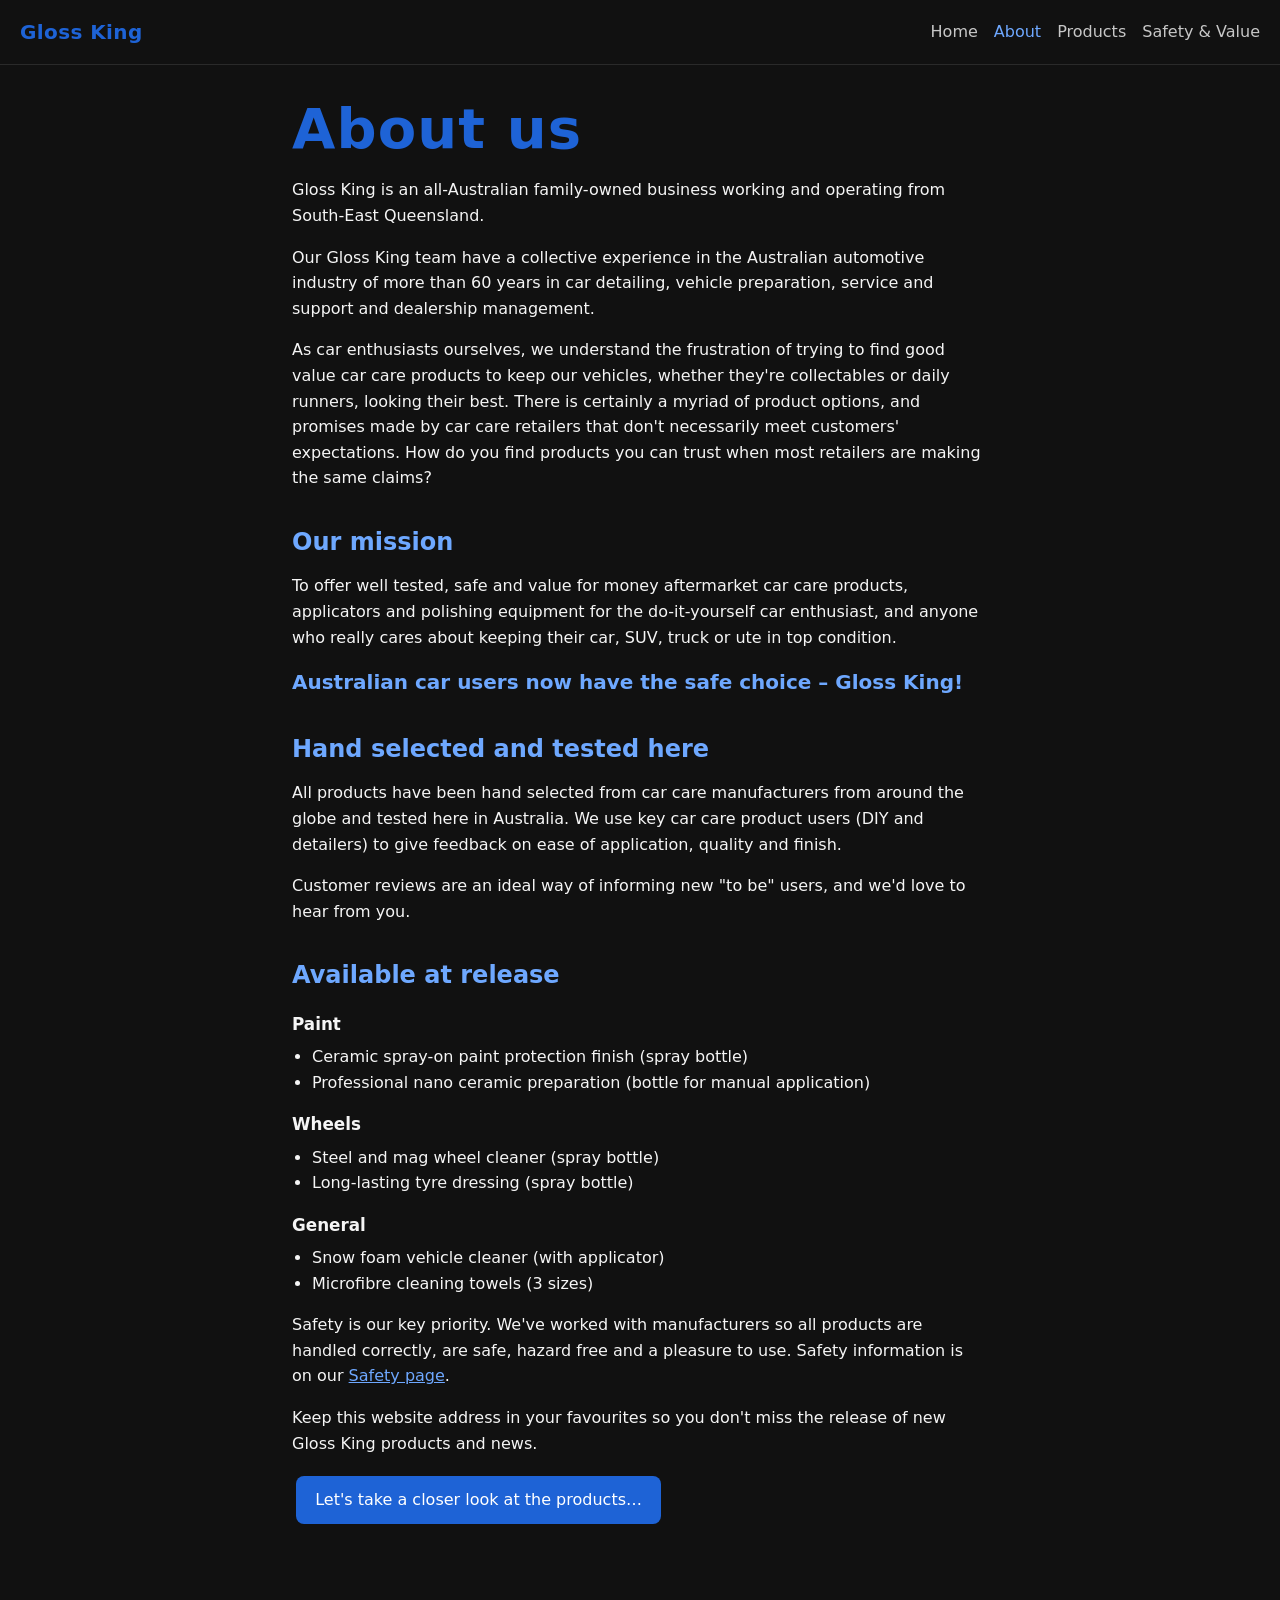
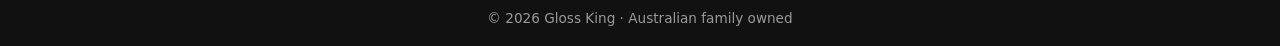
==== about.html @ d5bd8c54 "Add About, Products and Safety pages from the narrative" ====
<!doctype html>
<html lang="en-AU">
<head>
  <meta charset="utf-8">
  <meta name="viewport" content="width=device-width, initial-scale=1">
  <title>About Gloss King</title>
  <meta name="description" content="All-Australian family-owned car care business in South-East Queensland.">
  <link rel="stylesheet" href="styles.css">
</head>
<body>
  <header class="top"><a class="brand" href="index.html">Gloss King</a><nav><a href="index.html">Home</a><a href="about.html" class="on">About</a><a href="products.html">Products</a><a href="safety.html">Safety &amp; Value</a></nav></header>
  <main class="wrap">
    <h1>About us</h1>
    <p>Gloss King is an all-Australian family-owned business working and operating from South-East Queensland.</p>
    <p>Our Gloss King team have a collective experience in the Australian automotive industry of more than 60 years in car detailing, vehicle preparation, service and support and dealership management.</p>
    <p>As car enthusiasts ourselves, we understand the frustration of trying to find good value car care products to keep our vehicles, whether they're collectables or daily runners, looking their best. There is certainly a myriad of product options, and promises made by car care retailers that don't necessarily meet customers' expectations. How do you find products you can trust when most retailers are making the same claims?</p>
    <h2>Our mission</h2>
    <p>To offer well tested, safe and value for money aftermarket car care products, applicators and polishing equipment for the do-it-yourself car enthusiast, and anyone who really cares about keeping their car, SUV, truck or ute in top condition.</p>
    <p class="callout">Australian car users now have the safe choice &ndash; Gloss King!</p>
    <h2>Hand selected and tested here</h2>
    <p>All products have been hand selected from car care manufacturers from around the globe and tested here in Australia. We use key car care product users (DIY and detailers) to give feedback on ease of application, quality and finish.</p>
    <p>Customer reviews are an ideal way of informing new "to be" users, and we'd love to hear from you.</p>
    <h2>Available at release</h2>
    <h3>Paint</h3>
    <ul><li>Ceramic spray-on paint protection finish (spray bottle)</li><li>Professional nano ceramic preparation (bottle for manual application)</li></ul>
    <h3>Wheels</h3>
    <ul><li>Steel and mag wheel cleaner (spray bottle)</li><li>Long-lasting tyre dressing (spray bottle)</li></ul>
    <h3>General</h3>
    <ul><li>Snow foam vehicle cleaner (with applicator)</li><li>Microfibre cleaning towels (3 sizes)</li></ul>
    <p>Safety is our key priority. We've worked with manufacturers so all products are handled correctly, are safe, hazard free and a pleasure to use. Safety information is on our <a href="safety.html">Safety page</a>.</p>
    <p>Keep this website address in your favourites so you don't miss the release of new Gloss King products and news.</p>
    <p><a class="btn" href="products.html">Let's take a closer look at the products&hellip;</a></p>
  </main>
  <footer>&copy; <span id="y"></span> Gloss King &middot; Australian family owned</footer>
  <script>document.getElementById("y").textContent=new Date().getFullYear()</script>
</body>
</html>
---- styles.css ----
*{box-sizing:border-box;margin:0}
body{font-family:system-ui,-apple-system,"Segoe UI",Roboto,sans-serif;background:#111;color:#f5f5f5;min-height:100vh;display:flex;flex-direction:column;line-height:1.6}
a{color:#6ea8ff}
.top{display:flex;flex-wrap:wrap;gap:.5rem 1.5rem;align-items:center;justify-content:space-between;padding:1rem 1.25rem;border-bottom:1px solid #2a2a2a}
.brand{font-weight:700;font-size:1.25rem;color:#1e63d6;text-decoration:none;letter-spacing:.02em}
.top nav{display:flex;flex-wrap:wrap;gap:1rem}
.top nav a{color:#f5f5f5;text-decoration:none;opacity:.8}
.top nav a.on,.top nav a:hover{opacity:1;color:#6ea8ff}
main{flex:1}
.hero{display:flex;flex-direction:column;align-items:center;justify-content:center;text-align:center;padding:4rem 1.5rem 3rem}
h1{font-size:clamp(2rem,7vw,3.5rem);color:#1e63d6;letter-spacing:.02em;line-height:1.15;margin-bottom:1rem}
.hero h1{font-size:clamp(2.5rem,8vw,5rem)}
.tagline{font-size:1.4rem}
.sub{margin-top:.5rem;opacity:.85;max-width:34rem}
.hero p:last-child{margin-top:1.5rem}
.btn{display:inline-block;background:#1e63d6;color:#fff;text-decoration:none;padding:.7rem 1.2rem;border-radius:.5rem;margin:.25rem}
.btn.alt{background:transparent;border:1px solid #1e63d6;color:#6ea8ff}
.wrap{max-width:46rem;margin:0 auto;padding:2rem 1.25rem 3rem;width:100%}
.wrap p,.wrap ul{margin-bottom:1rem}
h2{color:#6ea8ff;margin:2rem 0 .75rem;font-size:1.5rem}
h3{margin:1rem 0 .4rem;font-size:1.05rem}
ul{padding-left:1.25rem}
.callout{font-size:1.25rem;font-weight:600;color:#6ea8ff}
.cards{display:grid;grid-template-columns:repeat(auto-fit,minmax(200px,1fr));gap:1rem;margin:1rem 0}
.card{display:block;background:#1b1b1b;border:1px solid #2a2a2a;border-radius:.6rem;padding:1rem;text-decoration:none;color:#f5f5f5}
.card h3{margin-top:0;color:#6ea8ff}
.card:hover{border-color:#1e63d6}
.note{opacity:.8;margin-top:1.5rem}
.product{border-top:1px solid #2a2a2a;padding-top:.5rem;margin-top:1.5rem}
.product h2{margin-top:1rem}
footer{text-align:center;padding:1rem;font-size:.85rem;opacity:.6}
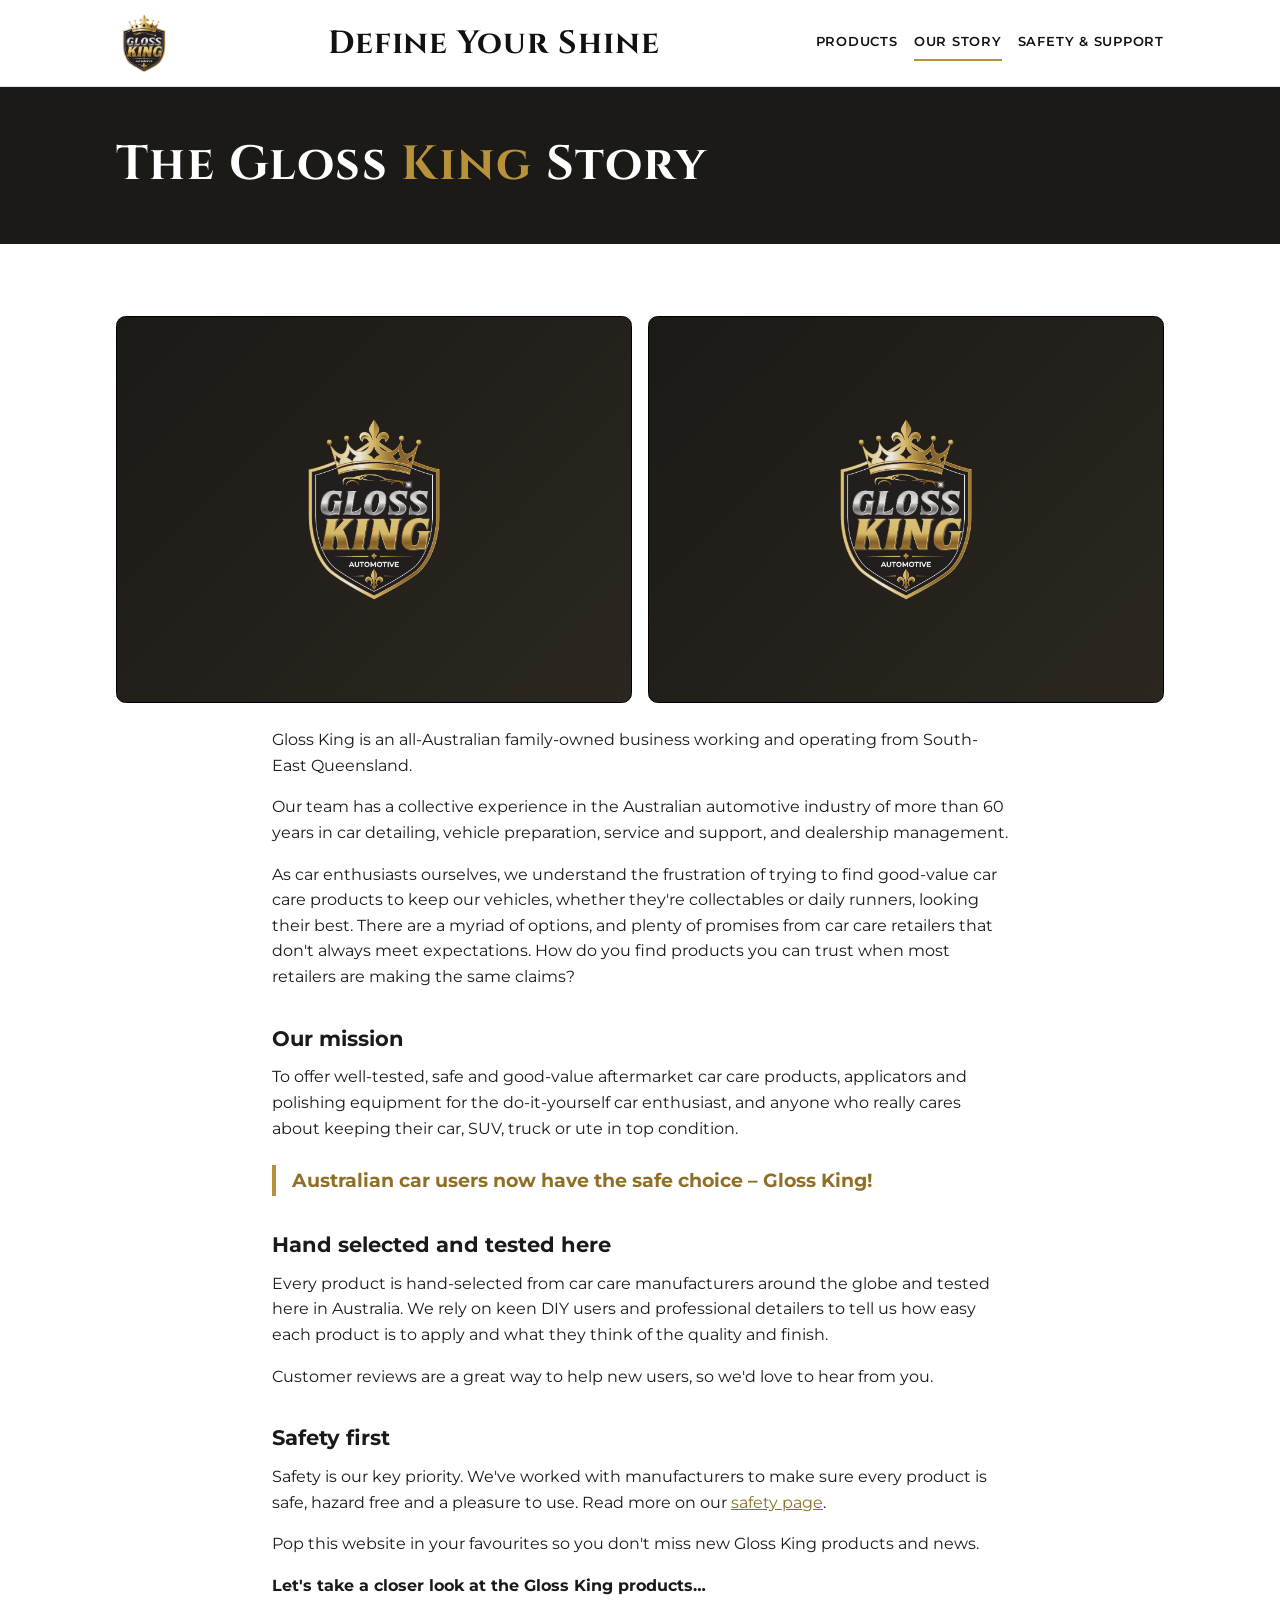
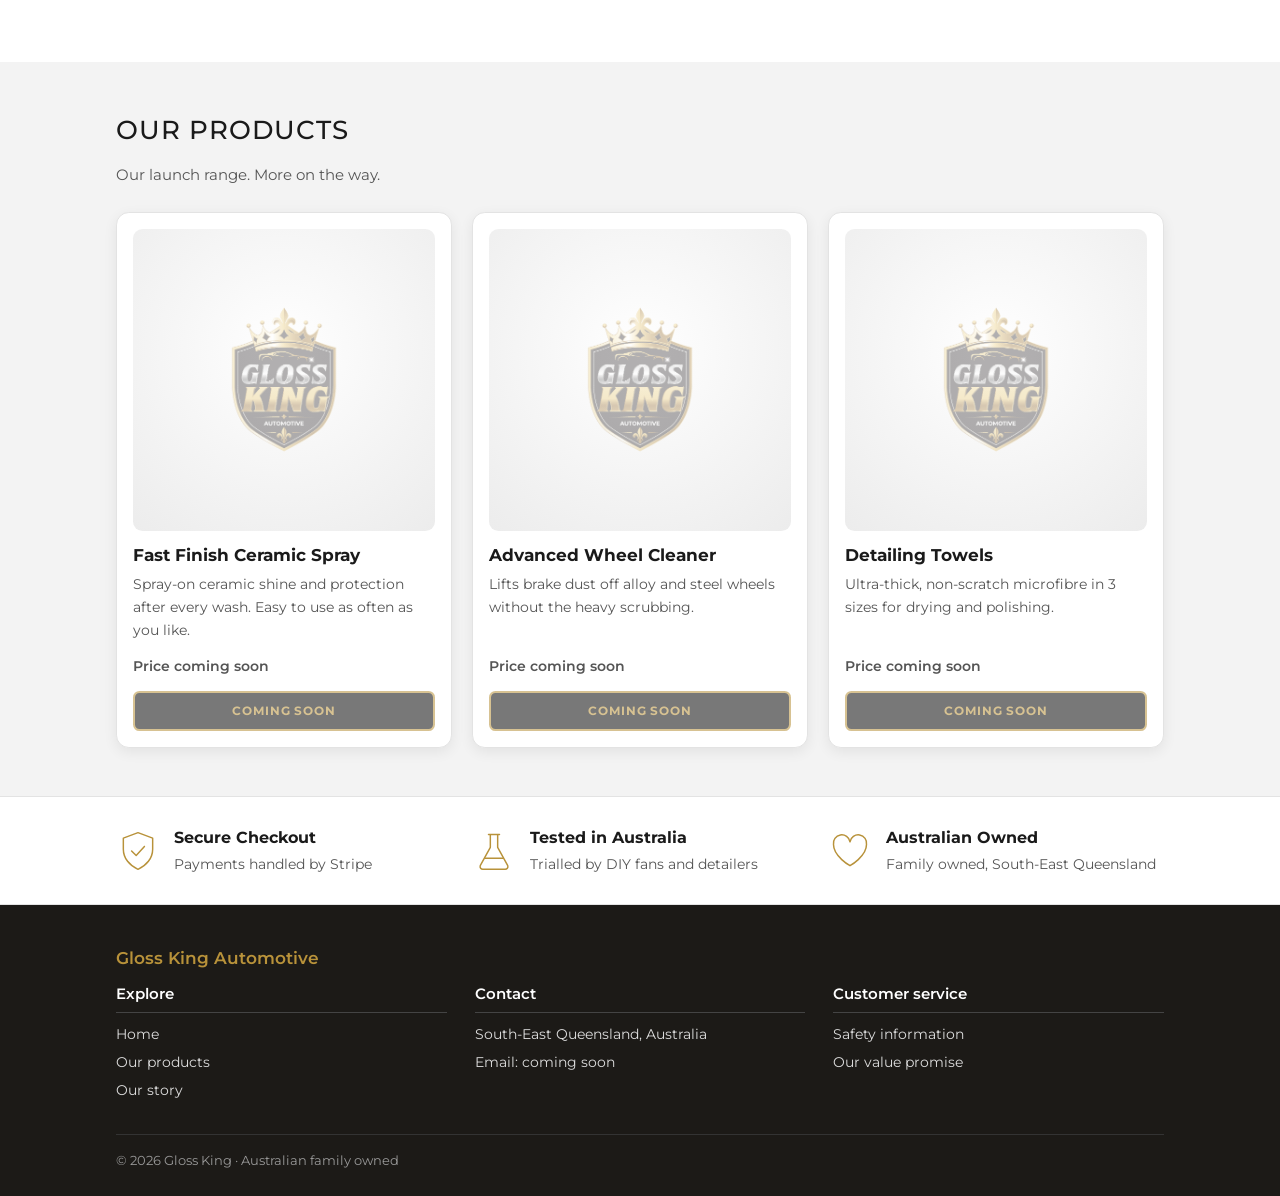
==== commit ab9955f8: "Foundation: landing page, about page and Stripe-ready product list Built from the mockup. Light them" ====
--- a/about.html
+++ b/about.html
@@ -3,35 +3,106 @@
 <head>
   <meta charset="utf-8">
   <meta name="viewport" content="width=device-width, initial-scale=1">
-  <title>About Gloss King</title>
-  <meta name="description" content="All-Australian family-owned car care business in South-East Queensland.">
+  <title>Our Story — Gloss King</title>
+  <meta name="description" content="Gloss King is an all-Australian family-owned car care business in South-East Queensland.">
+  <link rel="icon" href="images/gloss-king-logo.png">
+  <link rel="preload" href="fonts/montserrat.woff2" as="font" type="font/woff2" crossorigin>
   <link rel="stylesheet" href="styles.css">
 </head>
 <body>
-  <header class="top"><a class="brand" href="index.html">Gloss King</a><nav><a href="index.html">Home</a><a href="about.html" class="on">About</a><a href="products.html">Products</a><a href="safety.html">Safety &amp; Value</a></nav></header>
-  <main class="wrap">
-    <h1>About us</h1>
-    <p>Gloss King is an all-Australian family-owned business working and operating from South-East Queensland.</p>
-    <p>Our Gloss King team have a collective experience in the Australian automotive industry of more than 60 years in car detailing, vehicle preparation, service and support and dealership management.</p>
-    <p>As car enthusiasts ourselves, we understand the frustration of trying to find good value car care products to keep our vehicles, whether they're collectables or daily runners, looking their best. There is certainly a myriad of product options, and promises made by car care retailers that don't necessarily meet customers' expectations. How do you find products you can trust when most retailers are making the same claims?</p>
-    <h2>Our mission</h2>
-    <p>To offer well tested, safe and value for money aftermarket car care products, applicators and polishing equipment for the do-it-yourself car enthusiast, and anyone who really cares about keeping their car, SUV, truck or ute in top condition.</p>
-    <p class="callout">Australian car users now have the safe choice &ndash; Gloss King!</p>
-    <h2>Hand selected and tested here</h2>
-    <p>All products have been hand selected from car care manufacturers from around the globe and tested here in Australia. We use key car care product users (DIY and detailers) to give feedback on ease of application, quality and finish.</p>
-    <p>Customer reviews are an ideal way of informing new "to be" users, and we'd love to hear from you.</p>
-    <h2>Available at release</h2>
-    <h3>Paint</h3>
-    <ul><li>Ceramic spray-on paint protection finish (spray bottle)</li><li>Professional nano ceramic preparation (bottle for manual application)</li></ul>
-    <h3>Wheels</h3>
-    <ul><li>Steel and mag wheel cleaner (spray bottle)</li><li>Long-lasting tyre dressing (spray bottle)</li></ul>
-    <h3>General</h3>
-    <ul><li>Snow foam vehicle cleaner (with applicator)</li><li>Microfibre cleaning towels (3 sizes)</li></ul>
-    <p>Safety is our key priority. We've worked with manufacturers so all products are handled correctly, are safe, hazard free and a pleasure to use. Safety information is on our <a href="safety.html">Safety page</a>.</p>
-    <p>Keep this website address in your favourites so you don't miss the release of new Gloss King products and news.</p>
-    <p><a class="btn" href="products.html">Let's take a closer look at the products&hellip;</a></p>
+  <header class="site-header">
+    <div class="wrap">
+      <a class="logo" href="index.html" aria-label="Gloss King home"><img src="images/gloss-king-logo.png" alt="Gloss King Automotive" width="591" height="709"></a>
+      <p class="motto">Define Your Shine</p>
+      <nav class="site-nav" aria-label="Main">
+        <a href="index.html#products">Products</a>
+        <a href="about.html" aria-current="page">Our Story</a>
+        <a href="safety.html">Safety &amp; Support</a>
+      </nav>
+    </div>
+  </header>
+  <main>
+    <section class="page-title"><div class="wrap"><h1>The Gloss <em>King</em> Story</h1></div></section>
+    <section class="section">
+      <div class="wrap">
+        <div class="two-up">
+          <!-- Photo slots: swap in images/about-vehicle.jpg (collectable vehicle) and images/about-factory.jpg (modern factory) -->
+          <div class="photo-slot"><img class="ph" src="images/gloss-king-logo.png" alt="" width="591" height="709"></div>
+          <div class="photo-slot"><img class="ph" src="images/gloss-king-logo.png" alt="" width="591" height="709"></div>
+        </div>
+        <div class="narrow prose" style="margin:0 auto">
+          <p>Gloss King is an all-Australian family-owned business working and operating from South-East Queensland.</p>
+          <p>Our team has a collective experience in the Australian automotive industry of more than 60 years in car detailing, vehicle preparation, service and support, and dealership management.</p>
+          <p>As car enthusiasts ourselves, we understand the frustration of trying to find good-value car care products to keep our vehicles, whether they're collectables or daily runners, looking their best. There are a myriad of options, and plenty of promises from car care retailers that don't always meet expectations. How do you find products you can trust when most retailers are making the same claims?</p>
+          <h2>Our mission</h2>
+          <p>To offer well-tested, safe and good-value aftermarket car care products, applicators and polishing equipment for the do-it-yourself car enthusiast, and anyone who really cares about keeping their car, SUV, truck or ute in top condition.</p>
+          <p class="callout">Australian car users now have the safe choice &ndash; Gloss King!</p>
+          <h2>Hand selected and tested here</h2>
+          <p>Every product is hand-selected from car care manufacturers around the globe and tested here in Australia. We rely on keen DIY users and professional detailers to tell us how easy each product is to apply and what they think of the quality and finish.</p>
+          <p>Customer reviews are a great way to help new users, so we'd love to hear from you.</p>
+          <h2>Safety first</h2>
+          <p>Safety is our key priority. We've worked with manufacturers to make sure every product is safe, hazard free and a pleasure to use. Read more on our <a href="safety.html">safety page</a>.</p>
+          <p>Pop this website in your favourites so you don't miss new Gloss King products and news.</p>
+          <p><strong>Let's take a closer look at the Gloss King products&hellip;</strong></p>
+        </div>
+      </div>
+    </section>
+  <section class="section alt" id="products">
+    <div class="wrap">
+      <h2>Our products</h2>
+      <p class="lead-note">Our launch range. More on the way.</p>
+      <div class="products" data-products></div>
+    </div>
+  </section>
+  <section class="trust" aria-label="Why Gloss King">
+    <ul>
+      <li>
+        <svg viewBox="0 0 48 48" aria-hidden="true"><path d="M24 4l16 6v12c0 10-7 18-16 22C15 40 8 32 8 22V10z"/><path d="M17 24l5 5 9-10"/></svg>
+        <div><strong>Secure Checkout</strong><span>Payments handled by Stripe</span></div>
+      </li>
+      <li>
+        <svg viewBox="0 0 48 48" aria-hidden="true"><path d="M18 6h12M20 6v14L9 40a3 3 0 0 0 3 4h24a3 3 0 0 0 3-4L28 20V6"/><path d="M14 32h20"/></svg>
+        <div><strong>Tested in Australia</strong><span>Trialled by DIY fans and detailers</span></div>
+      </li>
+      <li>
+        <svg viewBox="0 0 48 48" aria-hidden="true"><path d="M24 40S6 30 6 17a9 9 0 0 1 18-3 9 9 0 0 1 18 3c0 13-18 23-18 23z"/></svg>
+        <div><strong>Australian Owned</strong><span>Family owned, South-East Queensland</span></div>
+      </li>
+    </ul>
+  </section>
   </main>
-  <footer>&copy; <span id="y"></span> Gloss King &middot; Australian family owned</footer>
+  <footer class="site-footer">
+    <div class="wrap">
+      <h3>Gloss King Automotive</h3>
+      <div class="cols">
+        <div>
+          <h4>Explore</h4>
+          <ul>
+            <li><a href="index.html">Home</a></li>
+            <li><a href="index.html#products">Our products</a></li>
+            <li><a href="about.html">Our story</a></li>
+          </ul>
+        </div>
+        <div>
+          <h4>Contact</h4>
+          <ul>
+            <li>South-East Queensland, Australia</li>
+            <!-- TODO: add the business support email once confirmed (doc says email-only contact) -->
+            <li>Email: coming soon</li>
+          </ul>
+        </div>
+        <div>
+          <h4>Customer service</h4>
+          <ul>
+            <li><a href="safety.html">Safety information</a></li>
+            <li><a href="safety.html#value">Our value promise</a></li>
+          </ul>
+        </div>
+      </div>
+      <p class="legal">&copy; <span id="y"></span> Gloss King &middot; Australian family owned</p>
+    </div>
+  </footer>
+  <script src="js/products.js"></script>
   <script>document.getElementById("y").textContent=new Date().getFullYear()</script>
 </body>
 </html>
--- a/styles.css
+++ b/styles.css
@@ -1,31 +1,95 @@
+@font-face{font-family:'Cinzel';font-style:normal;font-weight:400 700;font-display:swap;src:url(fonts/cinzel.woff2) format('woff2')}
+@font-face{font-family:'Montserrat';font-style:normal;font-weight:400 800;font-display:swap;src:url(fonts/montserrat.woff2) format('woff2')}
+
+:root{--gold:#b8923a;--gold-d:#8f6f26;--ink:#111;--ink2:#1c1a17;--grey:#f3f3f3;--line:#e3e3e3;--text:#1a1a1a;--muted:#555}
 *{box-sizing:border-box;margin:0}
-body{font-family:system-ui,-apple-system,"Segoe UI",Roboto,sans-serif;background:#111;color:#f5f5f5;min-height:100vh;display:flex;flex-direction:column;line-height:1.6}
-a{color:#6ea8ff}
-.top{display:flex;flex-wrap:wrap;gap:.5rem 1.5rem;align-items:center;justify-content:space-between;padding:1rem 1.25rem;border-bottom:1px solid #2a2a2a}
-.brand{font-weight:700;font-size:1.25rem;color:#1e63d6;text-decoration:none;letter-spacing:.02em}
-.top nav{display:flex;flex-wrap:wrap;gap:1rem}
-.top nav a{color:#f5f5f5;text-decoration:none;opacity:.8}
-.top nav a.on,.top nav a:hover{opacity:1;color:#6ea8ff}
+html{scroll-behavior:smooth}
+body{font-family:'Montserrat',system-ui,-apple-system,'Segoe UI',Roboto,sans-serif;color:var(--text);background:#fff;line-height:1.6;display:flex;flex-direction:column;min-height:100vh}
 main{flex:1}
-.hero{display:flex;flex-direction:column;align-items:center;justify-content:center;text-align:center;padding:4rem 1.5rem 3rem}
-h1{font-size:clamp(2rem,7vw,3.5rem);color:#1e63d6;letter-spacing:.02em;line-height:1.15;margin-bottom:1rem}
-.hero h1{font-size:clamp(2.5rem,8vw,5rem)}
-.tagline{font-size:1.4rem}
-.sub{margin-top:.5rem;opacity:.85;max-width:34rem}
-.hero p:last-child{margin-top:1.5rem}
-.btn{display:inline-block;background:#1e63d6;color:#fff;text-decoration:none;padding:.7rem 1.2rem;border-radius:.5rem;margin:.25rem}
-.btn.alt{background:transparent;border:1px solid #1e63d6;color:#6ea8ff}
-.wrap{max-width:46rem;margin:0 auto;padding:2rem 1.25rem 3rem;width:100%}
-.wrap p,.wrap ul{margin-bottom:1rem}
-h2{color:#6ea8ff;margin:2rem 0 .75rem;font-size:1.5rem}
-h3{margin:1rem 0 .4rem;font-size:1.05rem}
-ul{padding-left:1.25rem}
-.callout{font-size:1.25rem;font-weight:600;color:#6ea8ff}
-.cards{display:grid;grid-template-columns:repeat(auto-fit,minmax(200px,1fr));gap:1rem;margin:1rem 0}
-.card{display:block;background:#1b1b1b;border:1px solid #2a2a2a;border-radius:.6rem;padding:1rem;text-decoration:none;color:#f5f5f5}
-.card h3{margin-top:0;color:#6ea8ff}
-.card:hover{border-color:#1e63d6}
-.note{opacity:.8;margin-top:1.5rem}
-.product{border-top:1px solid #2a2a2a;padding-top:.5rem;margin-top:1.5rem}
-.product h2{margin-top:1rem}
-footer{text-align:center;padding:1rem;font-size:.85rem;opacity:.6}
+img{max-width:100%;height:auto;display:block}
+a{color:var(--gold-d)}
+.sr-only{position:absolute;width:1px;height:1px;overflow:hidden;clip:rect(0 0 0 0);white-space:nowrap}
+.wrap{max-width:68rem;margin:0 auto;padding:0 1.25rem}
+.narrow{max-width:46rem}
+
+/* header */
+.site-header{background:#fff;border-bottom:1px solid var(--line);position:sticky;top:0;z-index:10}
+.site-header .wrap{display:grid;grid-template-columns:auto 1fr auto;align-items:center;gap:.75rem;padding-top:.6rem;padding-bottom:.6rem}
+.logo img{width:56px;height:auto}
+.motto{font-family:'Cinzel',Georgia,serif;font-weight:700;text-align:center;font-size:clamp(1.05rem,5vw,2rem);letter-spacing:.03em;text-transform:none;color:var(--ink)}
+.site-nav{display:flex;gap:1rem;font-size:.8rem;font-weight:600}
+.site-nav a{color:var(--ink);text-decoration:none;text-transform:uppercase;letter-spacing:.06em;padding:.4rem 0;border-bottom:2px solid transparent}
+.site-nav a:hover,.site-nav a[aria-current]{border-bottom-color:var(--gold)}
+@media(max-width:640px){.site-header .wrap{grid-template-columns:auto 1fr}.site-nav{grid-column:1/-1;justify-content:center;gap:1.25rem;padding-top:.25rem;border-top:1px solid var(--line)}.logo img{width:48px}}
+
+/* buttons */
+.btn{display:inline-block;font:700 .85rem/1 'Montserrat',sans-serif;text-transform:uppercase;letter-spacing:.08em;text-decoration:none;color:var(--gold);background:#0b0b0b;border:2px solid var(--gold);border-radius:.4rem;padding:.95rem 1.6rem;box-shadow:0 3px 10px rgba(0,0,0,.25);cursor:pointer;transition:transform .15s,box-shadow .15s}
+.btn:hover{transform:translateY(-1px);box-shadow:0 6px 14px rgba(0,0,0,.3)}
+.btn[aria-disabled=true]{opacity:.55;cursor:not-allowed;pointer-events:none;box-shadow:none}
+.btn.sm{padding:.75rem 1rem;width:100%;text-align:center;font-size:.75rem}
+
+/* hero */
+.hero{background:linear-gradient(100deg,#f7f7f7 0%,#e9e9e9 55%,#d9d9d9 100%);border-bottom:1px solid var(--line)}
+.hero .wrap{display:grid;grid-template-columns:1.1fr .9fr;align-items:center;gap:2rem;padding-top:3rem;padding-bottom:3rem}
+.hero h1{font-weight:800;font-size:clamp(1.7rem,5.5vw,3rem);line-height:1.12;text-transform:uppercase;letter-spacing:.01em}
+.hero h1 em{font-style:normal;color:var(--gold)}
+.hero p{margin:1rem 0 1.6rem;font-size:clamp(1rem,2.6vw,1.25rem);max-width:32rem}
+.hero-art{display:flex;justify-content:center}
+.hero-art img{width:min(320px,70%);filter:drop-shadow(0 14px 24px rgba(0,0,0,.35))}
+@media(max-width:760px){.hero .wrap{grid-template-columns:1fr;padding-top:2rem;padding-bottom:2rem}.hero-art{order:-1}.hero-art img{width:150px}}
+
+/* sections */
+.section{padding:3rem 0}
+.section h2,.eyebrow-title{font-weight:500;font-size:clamp(1.2rem,3.5vw,1.6rem);text-transform:uppercase;letter-spacing:.04em;margin-bottom:1.5rem}
+.section.alt{background:var(--grey)}
+.lead-note{color:var(--muted);margin:-.75rem 0 1.5rem;font-size:.95rem}
+
+/* product cards */
+.products{display:grid;grid-template-columns:repeat(auto-fit,minmax(15rem,1fr));gap:1.25rem}
+.product{background:#fff;border:1px solid var(--line);border-radius:.8rem;padding:1rem;display:flex;flex-direction:column;box-shadow:0 4px 14px rgba(0,0,0,.07)}
+.product-img{aspect-ratio:1/1;background:radial-gradient(circle at 50% 40%,#fff,#ececec);border-radius:.6rem;display:flex;align-items:center;justify-content:center;margin-bottom:.9rem;overflow:hidden}
+.product-img img.ph{width:46%;opacity:.35}
+.product-img img.photo{width:100%;height:100%;object-fit:contain}
+.product h3{font-size:1.05rem;font-weight:700;line-height:1.3}
+.product p{font-size:.9rem;color:var(--muted);margin:.4rem 0 .8rem;flex:1}
+.price{font-weight:800;font-size:1.25rem;margin-bottom:.8rem}
+.price.tbc{font-size:.9rem;font-weight:600;color:var(--muted)}
+
+/* story */
+.story{display:grid;grid-template-columns:1.1fr .9fr;gap:2rem;align-items:center}
+.story h2.big{font-weight:800;font-size:clamp(1.6rem,5vw,2.6rem);line-height:1.1;margin-bottom:1rem;letter-spacing:0}
+.story p{margin-bottom:1rem}
+.photo-slot{aspect-ratio:4/3;border-radius:.6rem;background:linear-gradient(135deg,#1c1a17,#2b2720);display:flex;align-items:center;justify-content:center;overflow:hidden;border:1px solid #000}
+.photo-slot img.ph{width:34%;opacity:.9}
+.photo-slot img.photo{width:100%;height:100%;object-fit:cover}
+@media(max-width:760px){.story{grid-template-columns:1fr}}
+
+/* trust strip */
+.trust{border-top:1px solid var(--line);border-bottom:1px solid var(--line);background:#fff}
+.trust ul{list-style:none;padding:0;display:grid;grid-template-columns:repeat(auto-fit,minmax(13rem,1fr));gap:1.25rem;padding:1.75rem 1.25rem;max-width:68rem;margin:0 auto}
+.trust li{display:flex;align-items:center;gap:.9rem}
+.trust svg{flex:none;width:44px;height:44px;stroke:var(--gold);fill:none;stroke-width:1.6;stroke-linecap:round;stroke-linejoin:round}
+.trust strong{display:block;font-size:1rem}
+.trust span{font-size:.85rem;color:var(--muted)}
+
+/* page (about, safety) */
+.page-title{background:var(--ink2);color:#fff;padding:2.5rem 0}
+.page-title h1{font-family:'Cinzel',Georgia,serif;font-size:clamp(1.8rem,6vw,3rem);letter-spacing:.03em}
+.page-title h1 em{font-style:normal;color:var(--gold)}
+.prose h2{font-weight:700;font-size:1.3rem;text-transform:none;letter-spacing:0;margin:2rem 0 .6rem}
+.prose p,.prose ul{margin-bottom:1rem}
+.prose ul{padding-left:1.25rem}
+.callout{font-weight:700;font-size:1.2rem;color:var(--gold-d);border-left:4px solid var(--gold);padding-left:1rem;margin:1.5rem 0}
+.two-up{display:grid;grid-template-columns:1fr 1fr;gap:1rem;margin:1.5rem 0}
+@media(max-width:600px){.two-up{grid-template-columns:1fr}}
+
+/* footer */
+.site-footer{background:var(--ink2);color:#ddd;padding:2.5rem 0 1.5rem;font-size:.9rem}
+.site-footer h3{color:var(--gold);font-size:1.05rem;font-weight:600;margin-bottom:.6rem}
+.site-footer .cols{display:grid;grid-template-columns:repeat(auto-fit,minmax(13rem,1fr));gap:1.75rem}
+.site-footer .cols>div>h4{color:#fff;font-size:.95rem;font-weight:600;border-bottom:1px solid #444;padding-bottom:.4rem;margin-bottom:.6rem}
+.site-footer ul{list-style:none;padding:0}
+.site-footer li{margin:.3rem 0}
+.site-footer a{color:#ddd;text-decoration:none}
+.site-footer a:hover{color:var(--gold)}
+.site-footer .legal{margin-top:1.75rem;padding-top:1rem;border-top:1px solid #333;font-size:.8rem;color:#999}
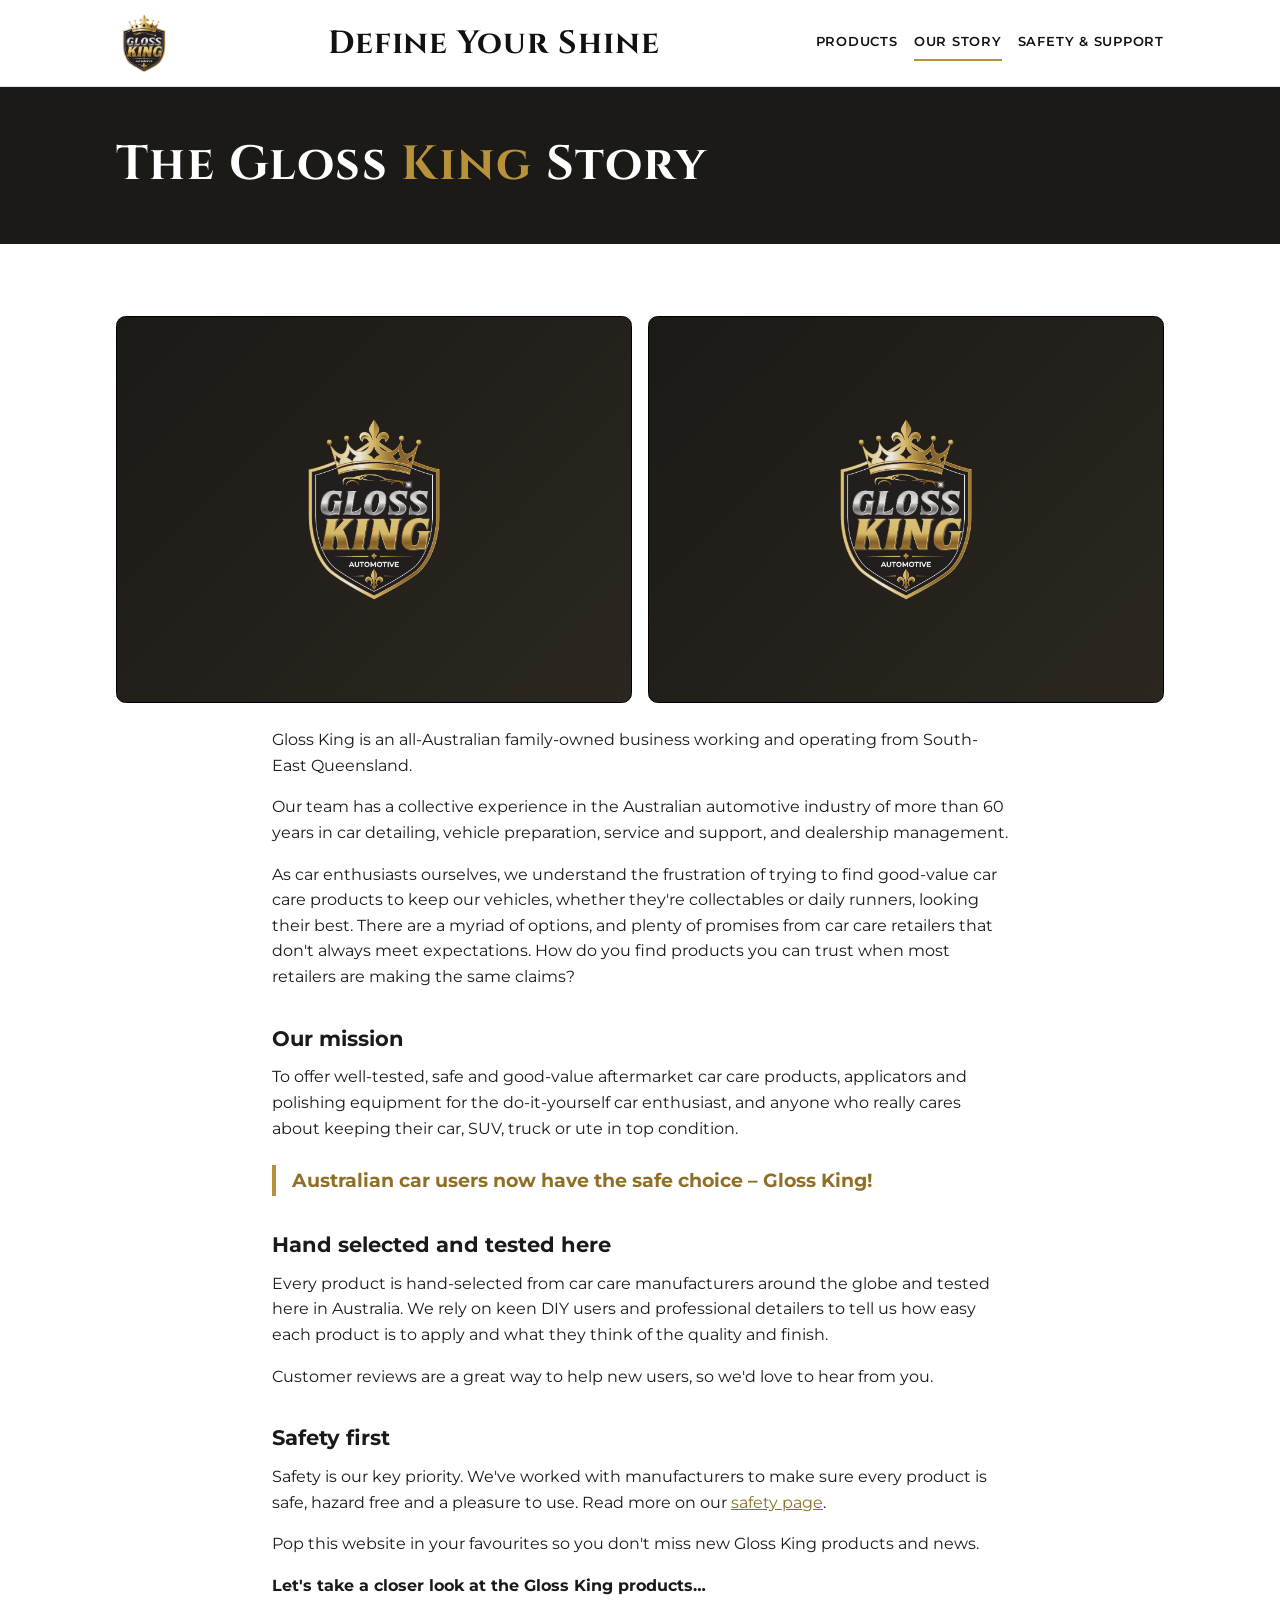
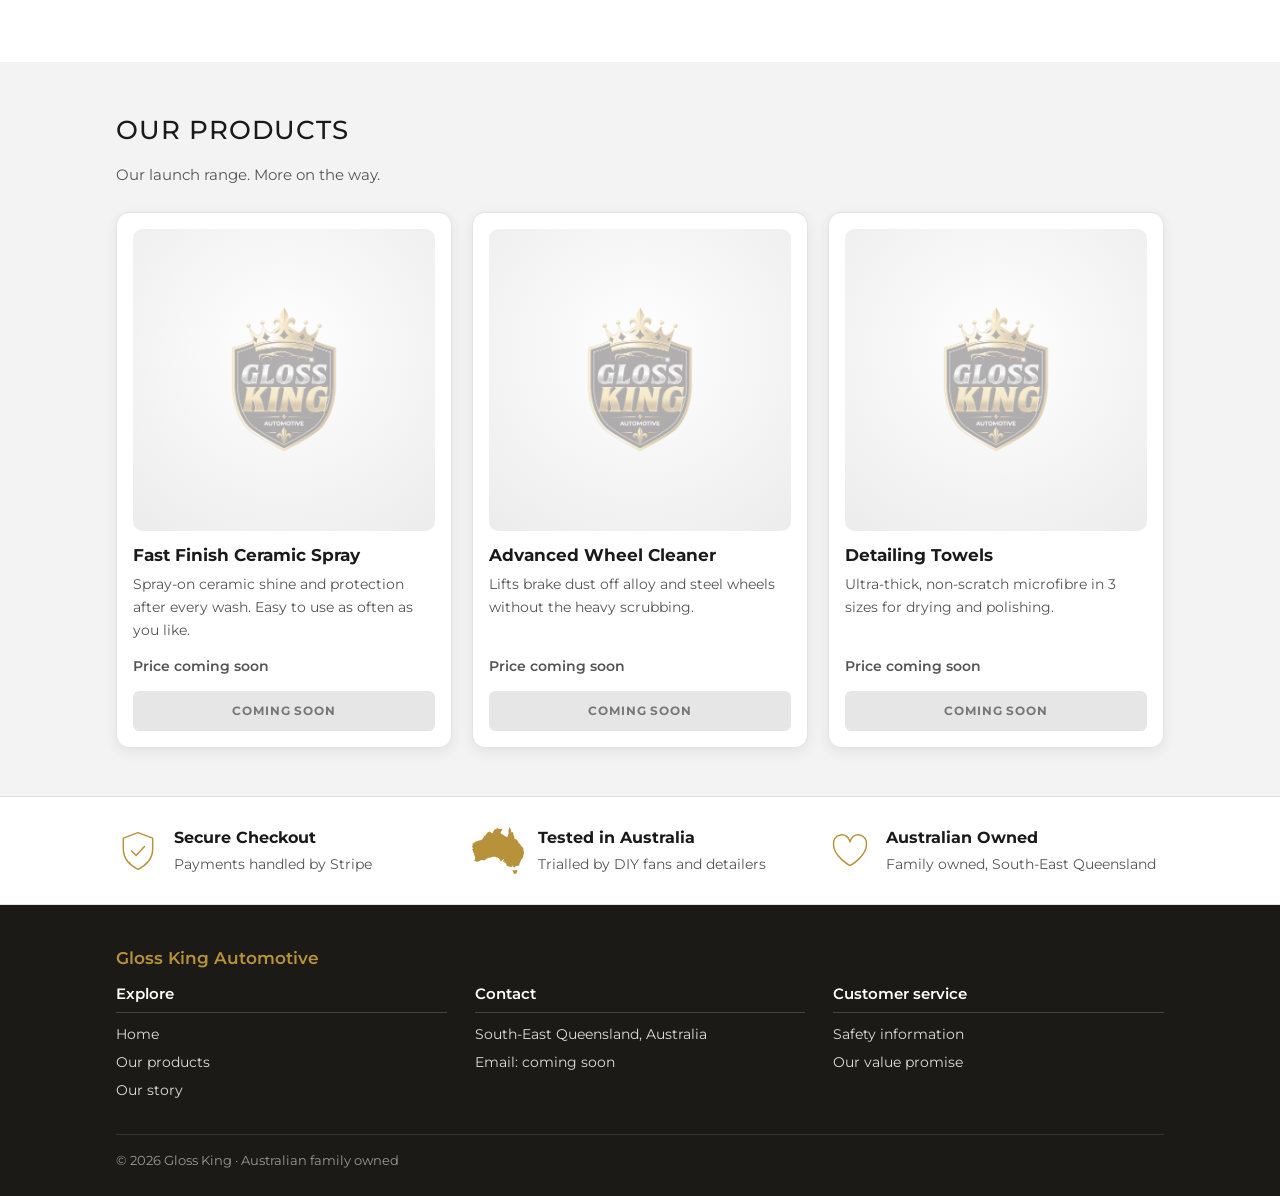
==== commit addde738: "Solid gold buttons (no black), Australia map icon for Tested in Australia" ====
--- a/about.html
+++ b/about.html
@@ -61,7 +61,7 @@
         <div><strong>Secure Checkout</strong><span>Payments handled by Stripe</span></div>
       </li>
       <li>
-        <svg viewBox="0 0 48 48" aria-hidden="true"><path d="M18 6h12M20 6v14L9 40a3 3 0 0 0 3 4h24a3 3 0 0 0 3-4L28 20V6"/><path d="M14 32h20"/></svg>
+        <svg class="map" aria-hidden="true" xmlns="http://www.w3.org/2000/svg" viewBox="0 0 100 90.4"><path d="M79.7 82.6 L82.1 83.6 L83.4 83.2 L85.4 82.7 L86.9 82.8 L87.1 86.1 L86.2 87.0 L85.9 89.3 L85.1 88.5 L83.3 90.4 L82.8 90.3 L81.3 90.2 L79.8 87.8 L79.4 86.0 L78.0 83.6 L78.1 82.4 L79.7 82.6Z M75.1 8.5 L76.0 10.6 L77.6 9.6 L78.4 10.8 L79.6 11.8 L79.4 13.1 L79.9 15.4 L80.3 16.8 L80.9 17.1 L81.6 19.5 L81.3 20.9 L82.1 22.7 L84.8 24.2 L86.6 25.5 L88.3 26.7 L87.9 27.3 L89.4 29.1 L90.3 32.0 L91.3 31.4 L92.3 32.6 L92.9 32.2 L93.4 35.1 L95.1 36.8 L96.3 37.8 L98.2 40.0 L98.9 42.2 L99.0 43.8 L98.8 45.5 L100.0 47.8 L99.9 50.3 L99.4 51.5 L98.8 54.0 L98.8 55.6 L98.3 57.5 L97.2 60.0 L95.4 61.4 L94.5 63.5 L93.6 64.8 L92.9 67.2 L91.9 68.6 L91.3 70.6 L91.0 72.5 L91.1 73.4 L89.7 74.3 L86.9 74.4 L84.6 75.6 L83.5 76.6 L82.0 77.8 L79.9 76.6 L78.4 76.1 L78.8 74.7 L77.4 75.2 L75.2 77.2 L73.1 76.4 L71.7 76.0 L70.3 75.8 L67.9 75.0 L66.3 73.3 L65.8 71.2 L65.2 69.9 L64.0 68.7 L61.6 68.4 L62.4 67.1 L61.8 65.0 L60.6 66.9 L58.4 67.4 L59.7 65.9 L60.1 64.3 L61.0 63.0 L60.8 61.0 L58.8 63.3 L57.3 64.3 L56.3 66.4 L54.4 65.3 L54.4 63.8 L52.9 61.9 L51.6 60.8 L52.0 60.2 L48.8 58.5 L47.1 58.5 L44.7 57.1 L40.3 57.4 L37.0 58.4 L34.2 59.3 L31.8 59.1 L29.2 60.5 L27.1 61.1 L26.6 62.6 L25.7 63.7 L23.5 63.8 L22.0 64.0 L19.8 63.5 L18.0 63.8 L16.3 63.9 L14.8 65.4 L14.1 65.3 L12.8 66.0 L11.6 66.9 L9.8 66.8 L8.2 66.8 L5.5 65.1 L4.2 64.5 L4.2 63.0 L5.5 62.6 L5.9 62.0 L5.8 61.0 L6.1 59.1 L5.8 57.4 L4.5 54.7 L4.1 53.1 L4.2 51.5 L3.2 49.8 L3.2 49.0 L2.1 47.9 L1.8 45.7 L0.3 43.5 L0.0 42.4 L1.1 43.6 L0.3 41.0 L1.5 41.8 L2.2 42.9 L2.2 41.5 L1.0 39.3 L0.7 38.4 L0.1 37.6 L0.4 36.0 L0.9 35.4 L1.3 34.0 L1.0 32.4 L2.0 30.4 L2.2 32.5 L3.3 30.6 L5.3 29.7 L6.5 28.5 L8.4 27.5 L9.5 27.3 L10.2 27.6 L12.2 26.6 L13.7 26.3 L14.0 25.7 L14.7 25.5 L16.1 25.5 L18.7 24.7 L20.0 23.5 L20.7 22.0 L22.1 20.7 L22.2 19.6 L22.3 18.1 L24.0 15.7 L25.1 18.1 L26.2 17.6 L25.3 16.3 L26.0 14.9 L27.1 15.5 L27.4 13.4 L28.8 12.1 L29.4 11.0 L30.7 10.5 L30.7 9.8 L31.8 10.1 L31.8 9.4 L32.9 9.0 L34.1 8.6 L36.0 9.9 L37.3 11.5 L38.9 11.5 L40.5 11.8 L39.9 10.3 L41.1 8.1 L42.3 7.4 L41.9 6.7 L42.9 5.1 L44.5 4.2 L45.7 4.5 L47.8 4.0 L47.8 2.6 L45.9 1.7 L47.3 1.3 L48.9 1.9 L50.2 3.1 L52.3 3.8 L53.0 3.5 L54.6 4.3 L56.0 3.5 L57.0 3.8 L57.6 3.3 L58.7 4.6 L58.0 6.1 L57.1 7.2 L56.2 7.3 L56.5 8.4 L55.8 9.8 L54.9 11.1 L55.1 11.9 L57.1 13.4 L59.0 14.3 L60.3 15.2 L62.1 16.8 L62.8 16.8 L64.1 17.5 L64.4 18.4 L66.8 19.3 L68.4 18.4 L68.9 16.9 L69.4 15.7 L69.7 14.2 L70.5 12.0 L70.2 10.7 L70.3 9.9 L70.0 8.3 L70.4 6.2 L70.9 5.7 L70.5 4.8 L71.1 3.3 L71.5 1.8 L71.6 1.0 L72.5 0.0 L73.2 1.3 L73.4 3.1 L74.0 3.4 L74.1 4.5 L75.0 5.9 L75.2 7.5 L75.1 8.5Z"/></svg>
         <div><strong>Tested in Australia</strong><span>Trialled by DIY fans and detailers</span></div>
       </li>
       <li>
--- a/styles.css
+++ b/styles.css
@@ -23,9 +23,10 @@
 @media(max-width:640px){.site-header .wrap{grid-template-columns:auto 1fr}.site-nav{grid-column:1/-1;justify-content:center;gap:1.25rem;padding-top:.25rem;border-top:1px solid var(--line)}.logo img{width:48px}}
 
 /* buttons */
-.btn{display:inline-block;font:700 .85rem/1 'Montserrat',sans-serif;text-transform:uppercase;letter-spacing:.08em;text-decoration:none;color:var(--gold);background:#0b0b0b;border:2px solid var(--gold);border-radius:.4rem;padding:.95rem 1.6rem;box-shadow:0 3px 10px rgba(0,0,0,.25);cursor:pointer;transition:transform .15s,box-shadow .15s}
-.btn:hover{transform:translateY(-1px);box-shadow:0 6px 14px rgba(0,0,0,.3)}
-.btn[aria-disabled=true]{opacity:.55;cursor:not-allowed;pointer-events:none;box-shadow:none}
+.btn{display:inline-block;font:700 .85rem/1 'Montserrat',sans-serif;text-transform:uppercase;letter-spacing:.08em;text-decoration:none;color:#fff;background:var(--gold-d);border:2px solid var(--gold-d);border-radius:.4rem;padding:.95rem 1.6rem;cursor:pointer;transition:background .15s,border-color .15s,transform .15s}
+.btn:hover{background:#7a5d1d;border-color:#7a5d1d;transform:translateY(-1px)}
+.btn:focus-visible{outline:3px solid #111;outline-offset:2px}
+.btn[aria-disabled=true]{background:#e6e6e6;border-color:#e6e6e6;color:#777;cursor:not-allowed;pointer-events:none;transform:none}
 .btn.sm{padding:.75rem 1rem;width:100%;text-align:center;font-size:.75rem}
 
 /* hero */
@@ -93,3 +94,4 @@
 .site-footer a{color:#ddd;text-decoration:none}
 .site-footer a:hover{color:var(--gold)}
 .site-footer .legal{margin-top:1.75rem;padding-top:1rem;border-top:1px solid #333;font-size:.8rem;color:#999}
+.trust svg.map{fill:var(--gold);stroke:none;width:52px;height:47px}
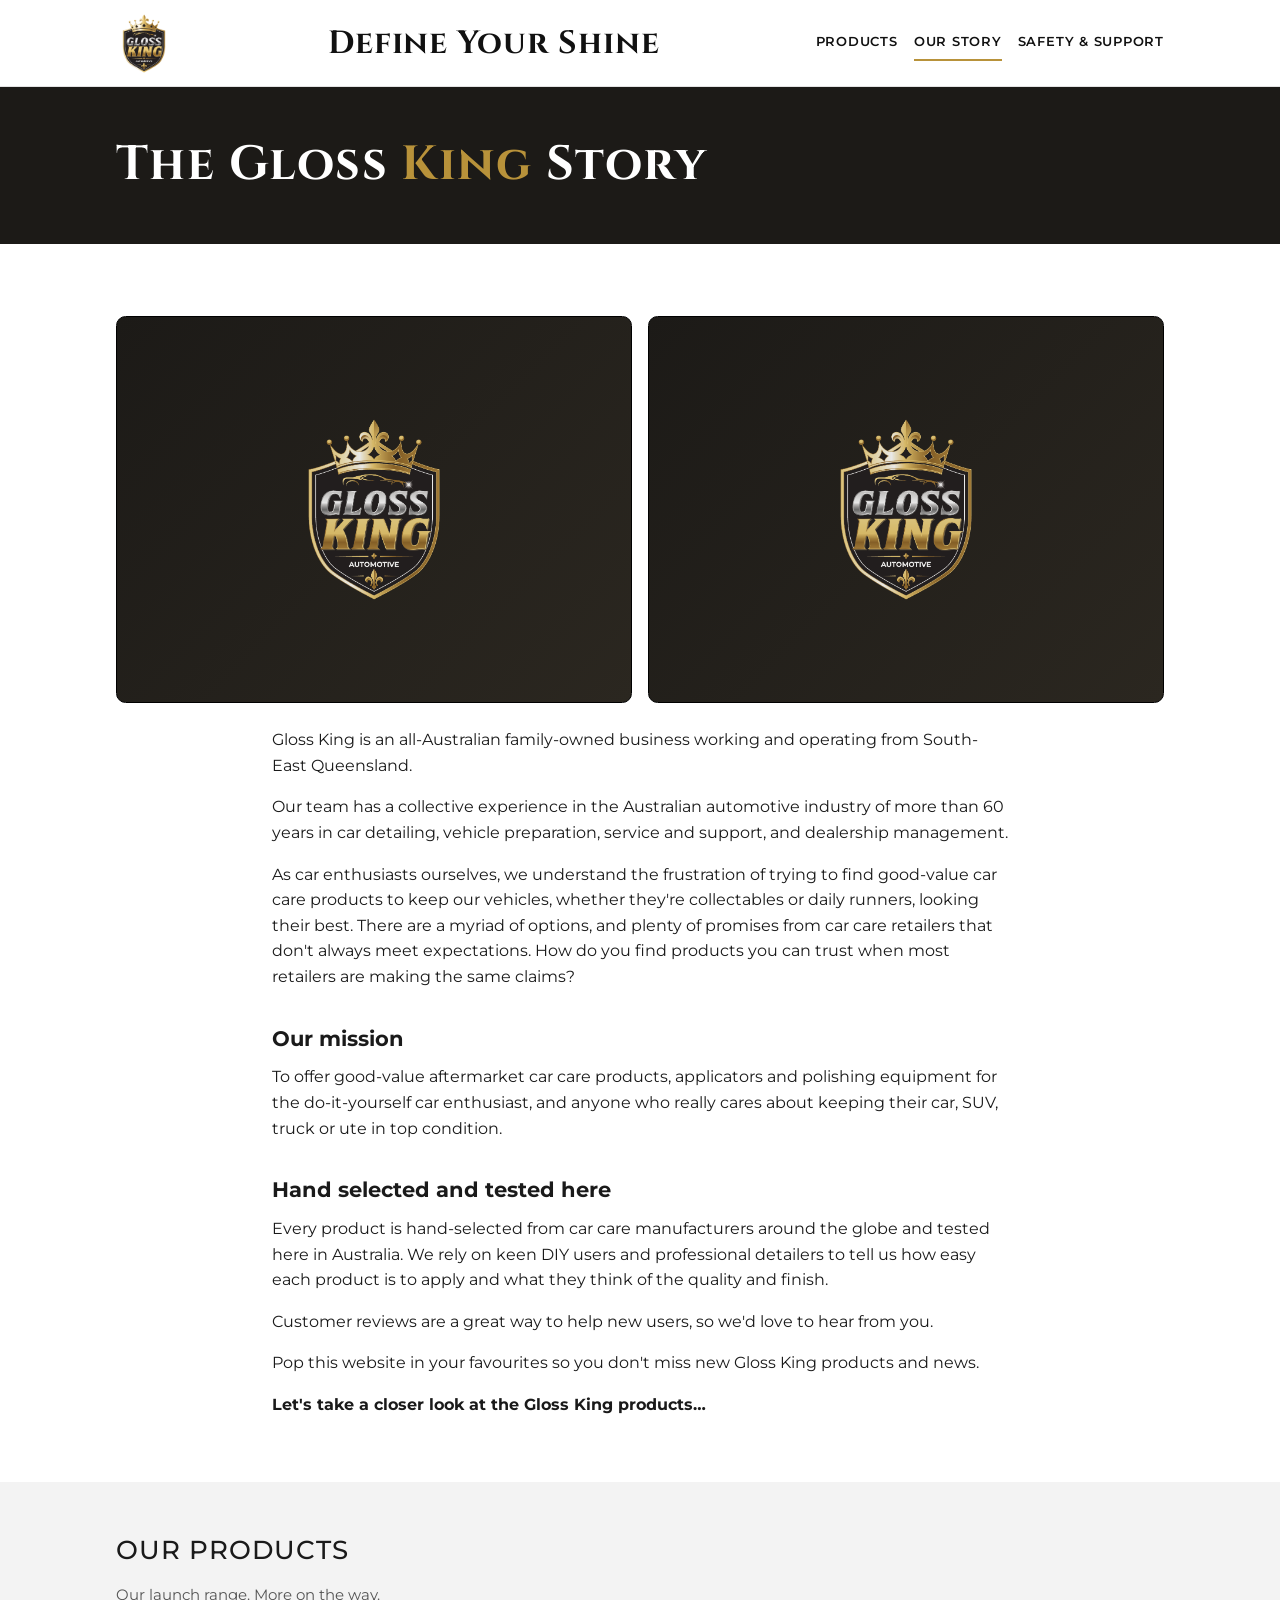
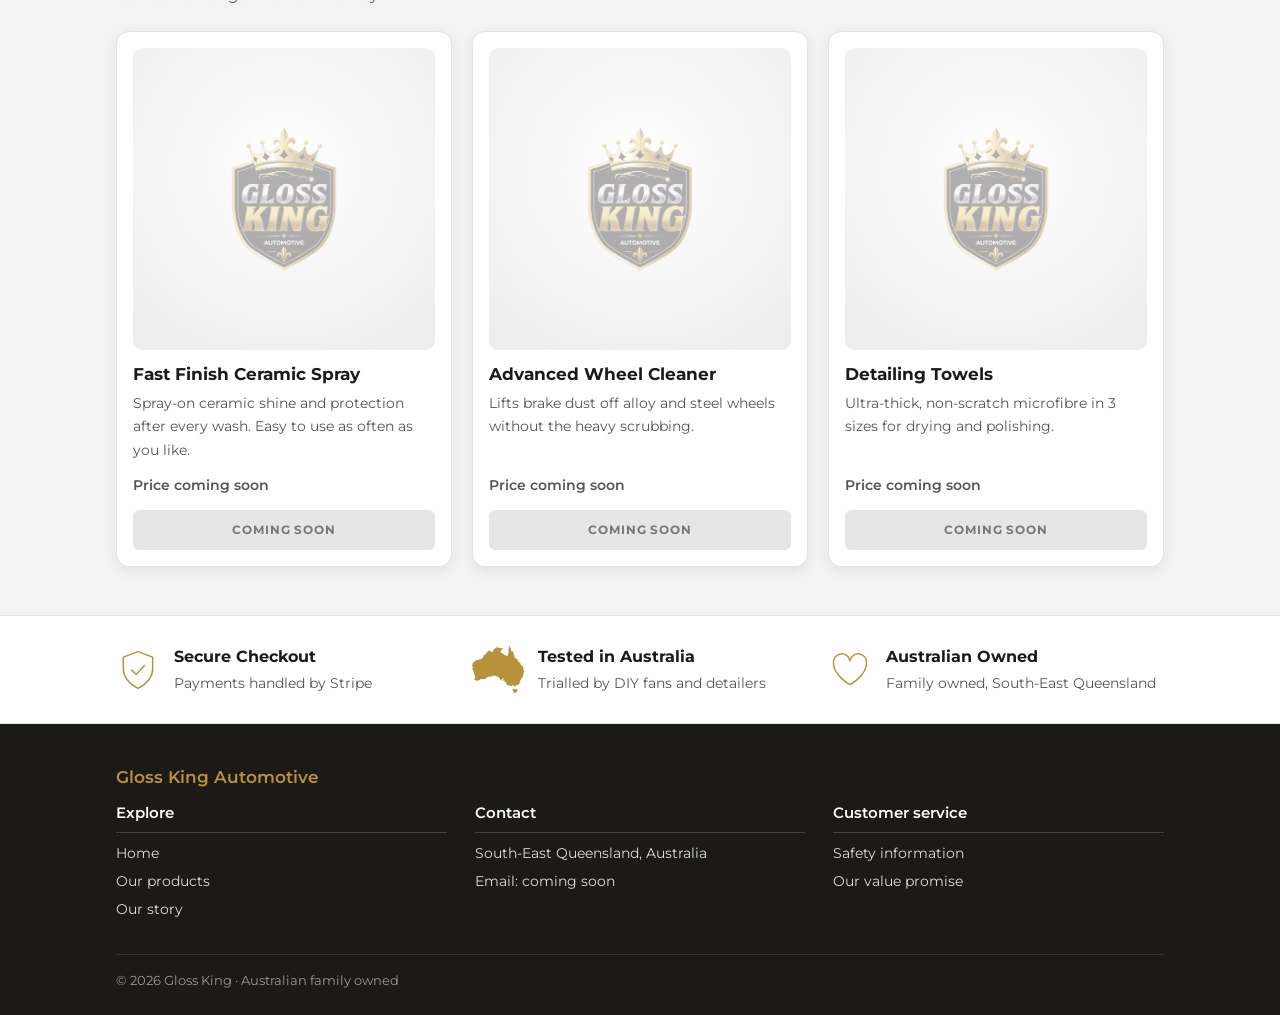
==== commit c21f451a: "Remove unsubstantiated safety/regulatory claims pending compliance review" ====
--- a/about.html
+++ b/about.html
@@ -35,13 +35,10 @@
           <p>Our team has a collective experience in the Australian automotive industry of more than 60 years in car detailing, vehicle preparation, service and support, and dealership management.</p>
           <p>As car enthusiasts ourselves, we understand the frustration of trying to find good-value car care products to keep our vehicles, whether they're collectables or daily runners, looking their best. There are a myriad of options, and plenty of promises from car care retailers that don't always meet expectations. How do you find products you can trust when most retailers are making the same claims?</p>
           <h2>Our mission</h2>
-          <p>To offer well-tested, safe and good-value aftermarket car care products, applicators and polishing equipment for the do-it-yourself car enthusiast, and anyone who really cares about keeping their car, SUV, truck or ute in top condition.</p>
-          <p class="callout">Australian car users now have the safe choice &ndash; Gloss King!</p>
+          <p>To offer good-value aftermarket car care products, applicators and polishing equipment for the do-it-yourself car enthusiast, and anyone who really cares about keeping their car, SUV, truck or ute in top condition.</p>
           <h2>Hand selected and tested here</h2>
           <p>Every product is hand-selected from car care manufacturers around the globe and tested here in Australia. We rely on keen DIY users and professional detailers to tell us how easy each product is to apply and what they think of the quality and finish.</p>
           <p>Customer reviews are a great way to help new users, so we'd love to hear from you.</p>
-          <h2>Safety first</h2>
-          <p>Safety is our key priority. We've worked with manufacturers to make sure every product is safe, hazard free and a pleasure to use. Read more on our <a href="safety.html">safety page</a>.</p>
           <p>Pop this website in your favourites so you don't miss new Gloss King products and news.</p>
           <p><strong>Let's take a closer look at the Gloss King products&hellip;</strong></p>
         </div>
